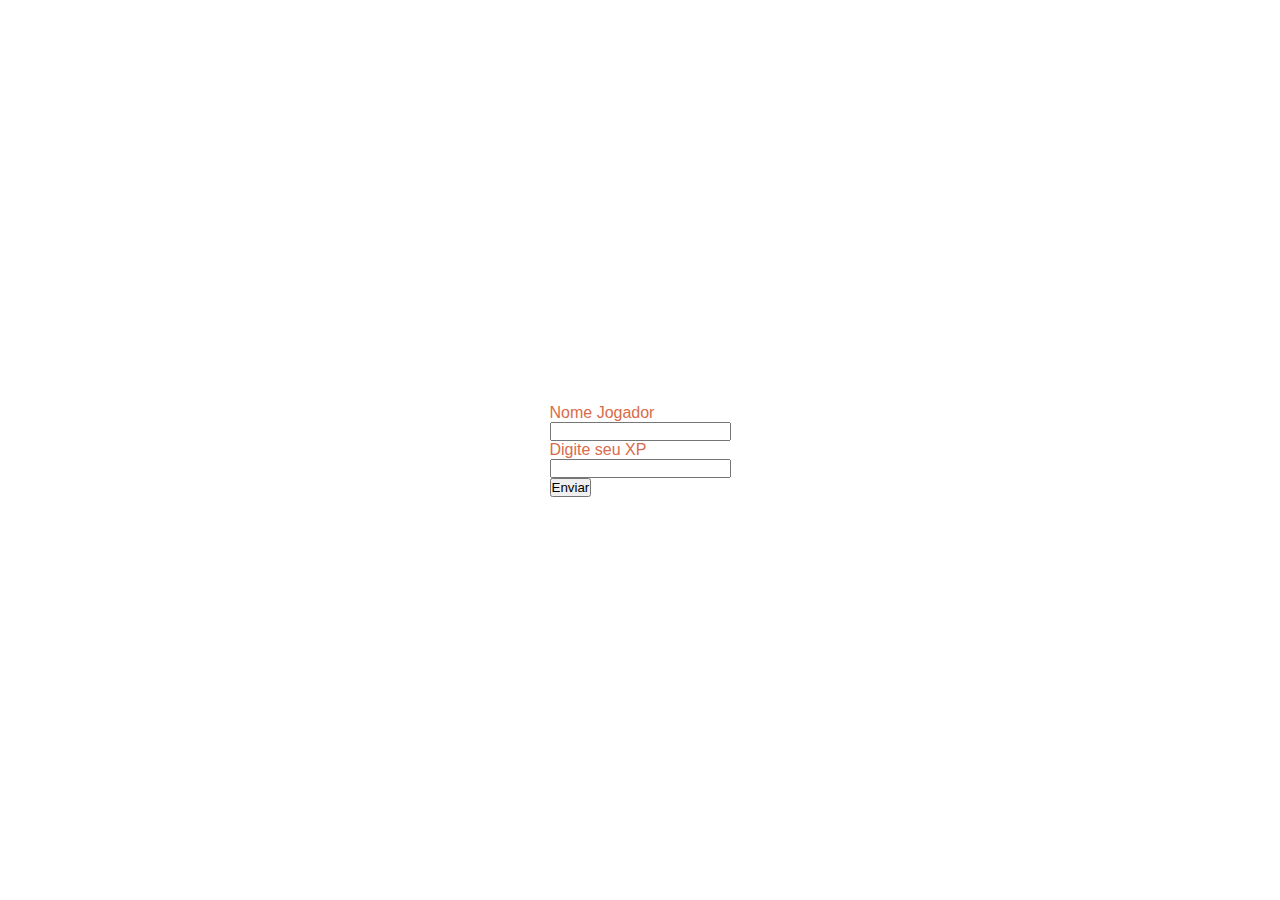
==== index.html @ e275808d "Desafio Felipao Dio 1.5" ====
<!DOCTYPE html>
<html lang="en">
  <head>
    <meta charset="UTF-8">
    <meta name="viewport" content="width=device-width, initial-scale=1.0">
    <link rel="stylesheet" href="src/style.css">
  </head>
  <body>
    <h1 id="header"></h1>

    <form id="formulario">
        <label>Nome Jogador</label>
        <br> <!-- Quebra de linha -->
        <input id="nomeJogador" type="text">
        <br> <!-- Quebra de linha -->
        
        <label>Digite seu XP</label>
        <br> <!-- Quebra de linha -->
        <input id="hpJogador" type="text">

        <br> <!-- Quebra de linha -->
        <button type="submit">Enviar</button>
    </form>

    <script src="src/calculadoraRankeada.js"></script>
  </body>
</html>
---- src/style.css ----
* {
  margin: 0;
  padding: 0;
  box-sizing: border-box;
}

body {
    background: transparent; /* Make it white if you need */
    color: #da6b4a;
    padding: 0 24px;
    margin: 0;
    height: 100vh;
    display: flex;
    justify-content: center;
    align-items: center;
    font-family: -apple-system, BlinkMacSystemFont, 'Segoe UI', Roboto, Oxygen, Ubuntu, Cantarell, 'Open Sans', 'Helvetica Neue', sans-serif;
    color: 
  }
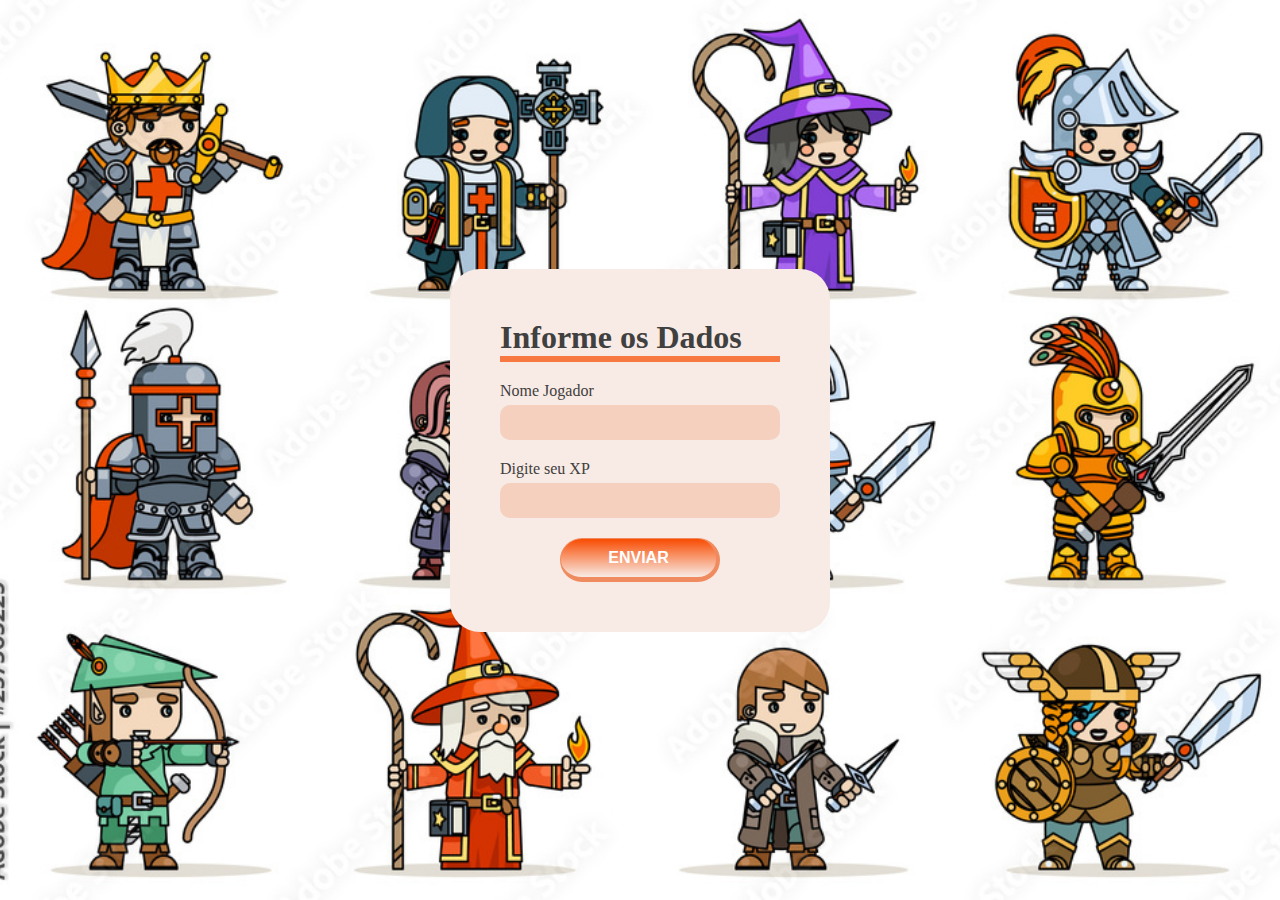
==== commit 7220aa46: "Projeto Calculadora Rankeada 1.1" ====
--- a/index.html
+++ b/index.html
@@ -6,19 +6,23 @@
     <link rel="stylesheet" href="src/style.css">
   </head>
   <body>
-    <h1 id="header"></h1>
+    <form id="formulario" action="" method="post">
+        <div>
+          <h1>Informe os Dados</h1>               
+          <div class="barra-horizontal"></div>
+        </div>
 
-    <form id="formulario">
-        <label>Nome Jogador</label>
-        <br> <!-- Quebra de linha -->
-        <input id="nomeJogador" type="text">
-        <br> <!-- Quebra de linha -->
+        <div class="campo-input">
+          <label>Nome Jogador</label>          
+          <input id="nomeJogador" type="text">          
+        </div>
         
-        <label>Digite seu XP</label>
-        <br> <!-- Quebra de linha -->
-        <input id="hpJogador" type="text">
+        <div class="campo-input">
+          <label>Digite seu XP</label>         
+          <input id="hpJogador" type="text">
+        </div>
 
-        <br> <!-- Quebra de linha -->
+      
         <button type="submit">Enviar</button>
     </form>
 
--- a/src/style.css
+++ b/src/style.css
@@ -4,15 +4,68 @@
   box-sizing: border-box;
 }
 
-body {
-    background: transparent; /* Make it white if you need */
-    color: #da6b4a;
-    padding: 0 24px;
-    margin: 0;
-    height: 100vh;
+body{
+  font-family: cursive;
+  color: #404040;   
+  display: flex; 
+  height: 100vh;
+  justify-content: center;
+  align-items: center;
+  background-color: brown;    
+  background-image: url(img/bg-tela-calculadora-raqueada.jpg);
+  background-size: cover;
+  background-position: 50%;
+  padding: 20px;
+}
+
+
+form{
+    background-color: rgb(248, 234, 228);
+    padding: 50px;
+    border-radius: 30px;
     display: flex;
-    justify-content: center;
-    align-items: center;
-    font-family: -apple-system, BlinkMacSystemFont, 'Segoe UI', Roboto, Oxygen, Ubuntu, Cantarell, 'Open Sans', 'Helvetica Neue', sans-serif;
-    color: 
-  }+    flex-direction: column;
+    gap: 20px;        
+}
+
+
+.titulo{
+  display: flex;
+  flex-direction: column;
+  gap: 5px;
+}
+
+.campo-input{
+  display: flex;
+  flex-direction: column;
+  gap: 5px;
+}
+
+input{
+  padding: 10px 20px;
+  border-radius: 10px;
+  border: none;
+  background-color: #f5d0bf;    
+}
+
+
+.barra-horizontal {
+  background-color: #f87842;
+  height: 6px;
+  width: 280px;
+}
+
+button{
+  padding: 10px;
+  align-self: center;
+  width: 160px;
+  border-radius: 30px;
+  background-image: linear-gradient(#f84c02, #f8ebe5 );
+  border: solid 1px #f08b5f;
+  border-right-width: 4px;
+  border-bottom-width: 5px;
+   font-size: 16px;
+   color: white;
+   text-transform: uppercase;
+   font-weight: 700;
+}